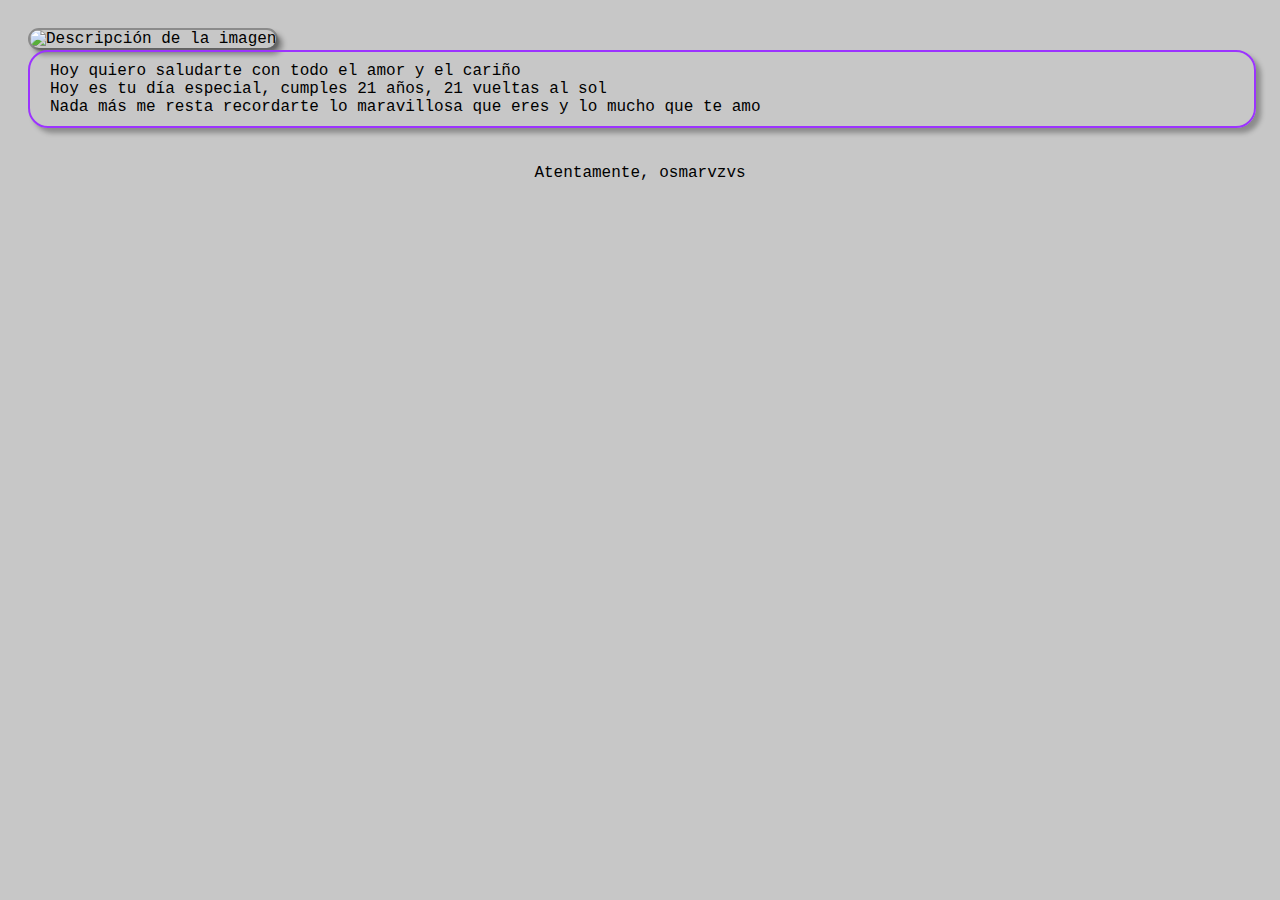
==== index.html @ 17769a34 "index.html" ====
<!DOCTYPE html>
<html lang="es">
<head>
    <meta charset="UTF-8">
    <meta name="viewport" content="width=device-width, initial-scale=1.0">
    <title>Feliz Cumpleaños Julieta</title>
    <style>
        body {
            font-family: Courier, monospace;
            background-color: #c7c7c7; /* Color de fondo en combinación con lila */
            text-align: center;
            padding: 20px; /* Añadido para espacio alrededor del contenido */
        }
        .mensaje-container {
            display: inline-block;
            border: 2px solid #9c33ff; /* Borde rosa */
            border-radius: 20px; /* Borde redondeado */
            padding: 10px 20px; /* Espaciado interno */
            box-shadow: 5px 5px 5px rgba(0, 0, 0, 0.3); /* Sombra */
            margin-bottom: 20px; /* Margen inferior para separar del siguiente elemento */
            text-align: left; /* Alineación del texto a la izquierda */
            width: calc(100% - 40px); /* Ancho total menos los márgenes */
        }
        .imagen {
            float: left; /* Imagen flotante a la izquierda */
            border: 2px solid rgba(0, 0, 0, 0.3); /* Borde con sombra */
            border-radius: 20px; /* Borde redondeado */
            box-shadow: 5px 5px 5px rgba(0, 0, 0, 0.3); /* Sombra */
            margin-right: 20px; /* Margen derecho para separar del siguiente elemento */
        }
        .imagen img {
            border-radius: 18px; /* Borde redondeado para la imagen */
            box-shadow: 3px 3px 3px rgba(0, 0, 0, 0.3); /* Sombra para la imagen */
            display: block; /* Eliminar espacio extra debajo de la imagen */
        }
    </style>
</head>
<body>
    <div class="imagen">
        <img src="https://github.com/prosecht/prosecht.github.io/blob/3eeafe2ab211756c54edcdc8fc9367fc2d8d4ba3/IMG-20230304-WA0018.jpg" alt="Descripción de la imagen">
    </div>
    <div class="mensaje-container">
        <div class="mensaje">Hoy quiero saludarte con todo el amor y el cariño</div>
        <div class="mensaje">Hoy es tu día especial, cumples 21 años, 21 vueltas al sol</div>
        <div class="mensaje">Nada más me resta recordarte lo maravillosa que eres y lo mucho que te amo</div>
    </div>
    <p>Atentamente, osmarvzvs</p>
</body>
</html>
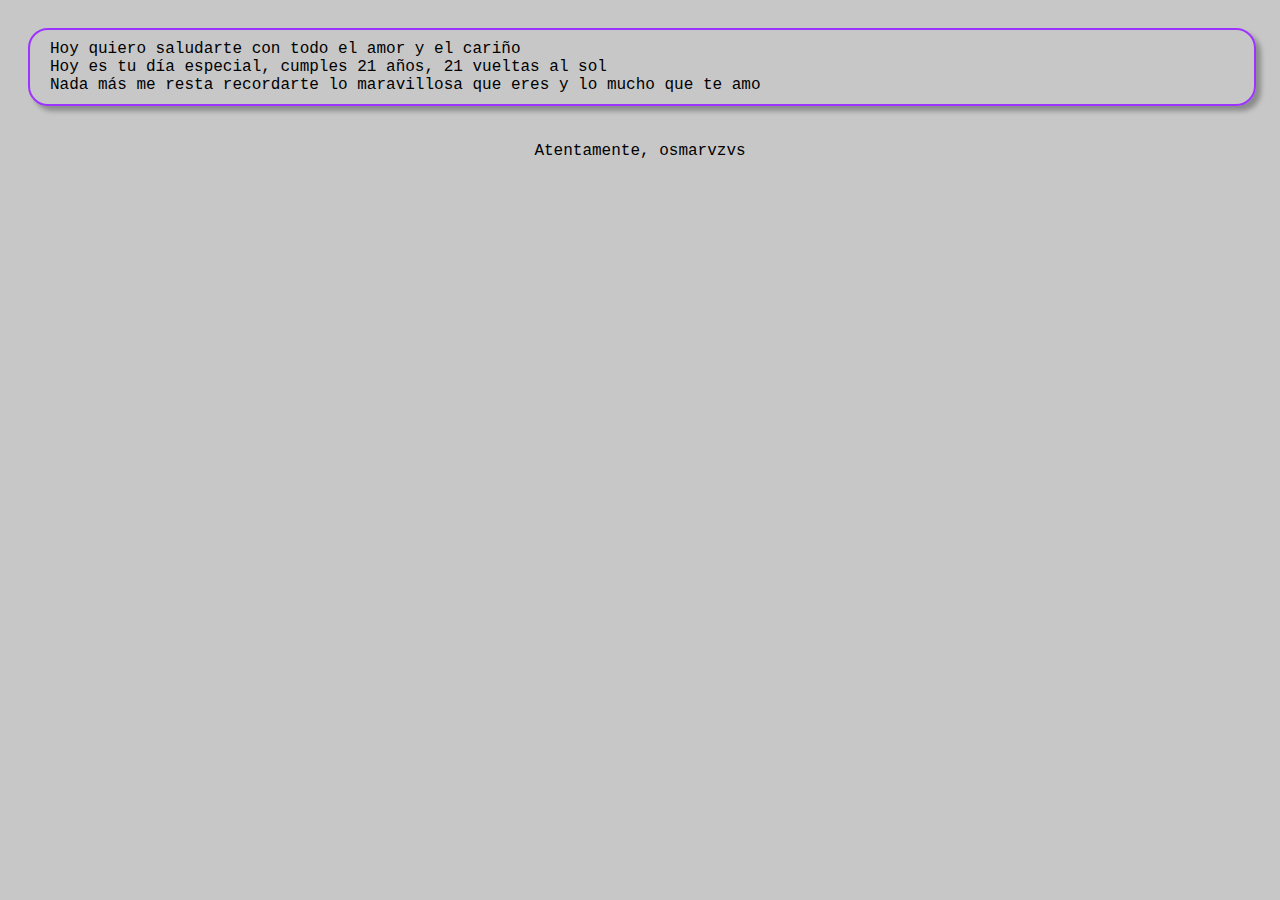
==== commit 2345f195: "Update index.html" ====
--- a/index.html
+++ b/index.html
@@ -34,11 +34,6 @@
             display: block; /* Eliminar espacio extra debajo de la imagen */
         }
     </style>
-</head>
-<body>
-    <div class="imagen">
-        <img src="https://github.com/prosecht/prosecht.github.io/blob/3eeafe2ab211756c54edcdc8fc9367fc2d8d4ba3/IMG-20230304-WA0018.jpg" alt="Descripción de la imagen">
-    </div>
     <div class="mensaje-container">
         <div class="mensaje">Hoy quiero saludarte con todo el amor y el cariño</div>
         <div class="mensaje">Hoy es tu día especial, cumples 21 años, 21 vueltas al sol</div>
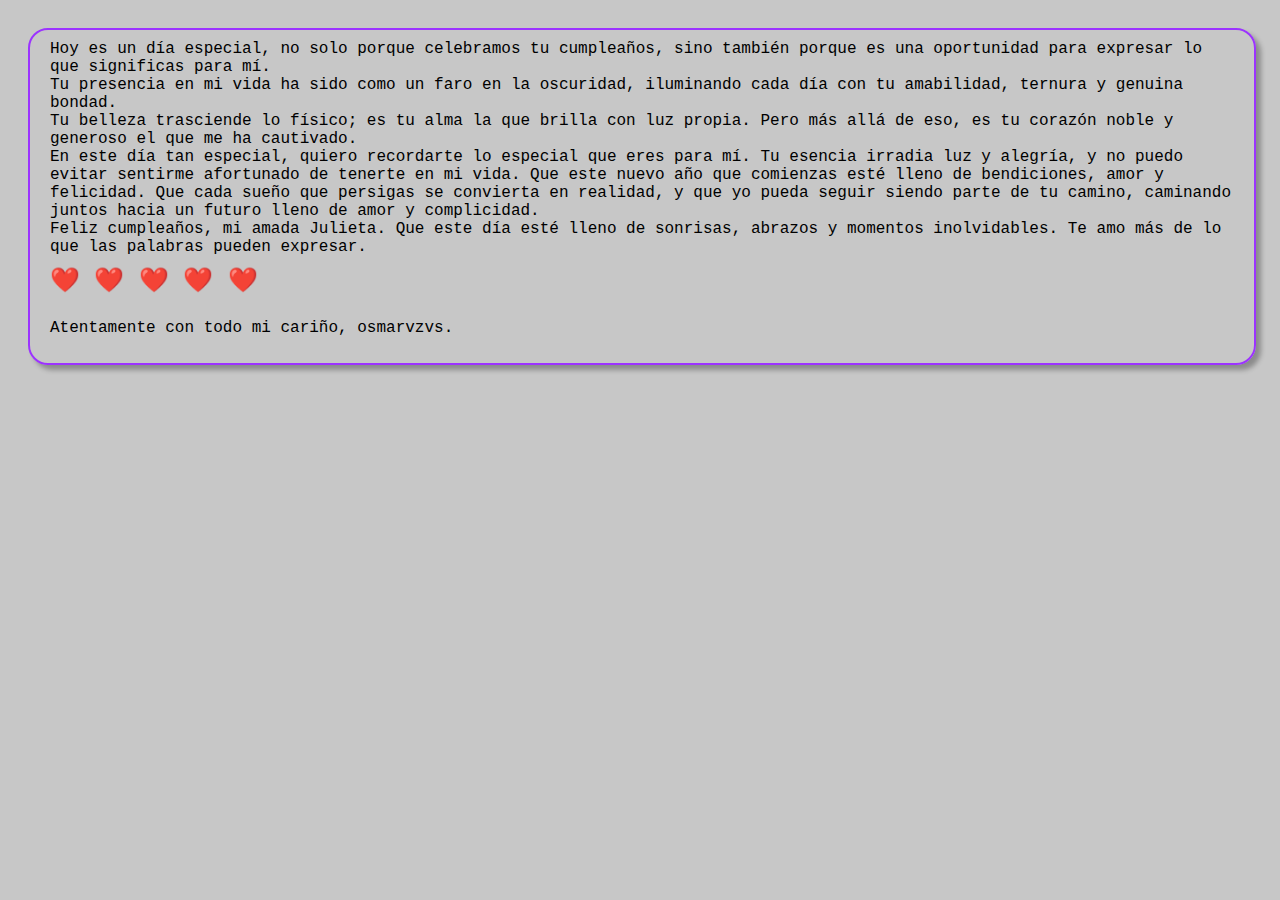
==== commit 2e7dd559: "Update index.html" ====
--- a/index.html
+++ b/index.html
@@ -21,24 +21,21 @@
             text-align: left; /* Alineación del texto a la izquierda */
             width: calc(100% - 40px); /* Ancho total menos los márgenes */
         }
-        .imagen {
-            float: left; /* Imagen flotante a la izquierda */
-            border: 2px solid rgba(0, 0, 0, 0.3); /* Borde con sombra */
-            border-radius: 20px; /* Borde redondeado */
-            box-shadow: 5px 5px 5px rgba(0, 0, 0, 0.3); /* Sombra */
-            margin-right: 20px; /* Margen derecho para separar del siguiente elemento */
-        }
-        .imagen img {
-            border-radius: 18px; /* Borde redondeado para la imagen */
-            box-shadow: 3px 3px 3px rgba(0, 0, 0, 0.3); /* Sombra para la imagen */
-            display: block; /* Eliminar espacio extra debajo de la imagen */
+        .corazones {
+            color: red; /* Color rojo para los corazones */
+            font-size: 24px; /* Tamaño de fuente para los corazones */
+            margin-top: 10px; /* Margen superior para separar los corazones del texto */
         }
     </style>
+</head>
+<body>
     <div class="mensaje-container">
-        <div class="mensaje">Hoy quiero saludarte con todo el amor y el cariño</div>
-        <div class="mensaje">Hoy es tu día especial, cumples 21 años, 21 vueltas al sol</div>
-        <div class="mensaje">Nada más me resta recordarte lo maravillosa que eres y lo mucho que te amo</div>
-    </div>
-    <p>Atentamente, osmarvzvs</p>
+        <div class="mensaje">Hoy es un día especial, no solo porque celebramos tu cumpleaños, sino también porque es una oportunidad para expresar lo que significas para mí.</div>
+        <div class="mensaje">Tu presencia en mi vida ha sido como un faro en la oscuridad, iluminando cada día con tu amabilidad, ternura y genuina bondad.</div>
+        <div class="mensaje">Tu belleza trasciende lo físico; es tu alma la que brilla con luz propia. Pero más allá de eso, es tu corazón noble y generoso el que me ha cautivado.</div>
+        <div class="mensaje">En este día tan especial, quiero recordarte lo especial que eres para mí. Tu esencia irradia luz y alegría, y no puedo evitar sentirme afortunado de tenerte en mi vida. Que este nuevo año que comienzas esté lleno de bendiciones, amor y felicidad. Que cada sueño que persigas se convierta en realidad, y que yo pueda seguir siendo parte de tu camino, caminando juntos hacia un futuro lleno de amor y complicidad.</div>
+        <div class="mensaje">Feliz cumpleaños, mi amada Julieta. Que este día esté lleno de sonrisas, abrazos y momentos inolvidables. Te amo más de lo que las palabras pueden expresar.</div>
+    <p class="corazones">&#10084;&#65039; &#10084;&#65039; &#10084;&#65039; &#10084;&#65039; &#10084;&#65039;</p>
+    <p>Atentamente con todo mi cariño, osmarvzvs.</p>
 </body>
 </html>
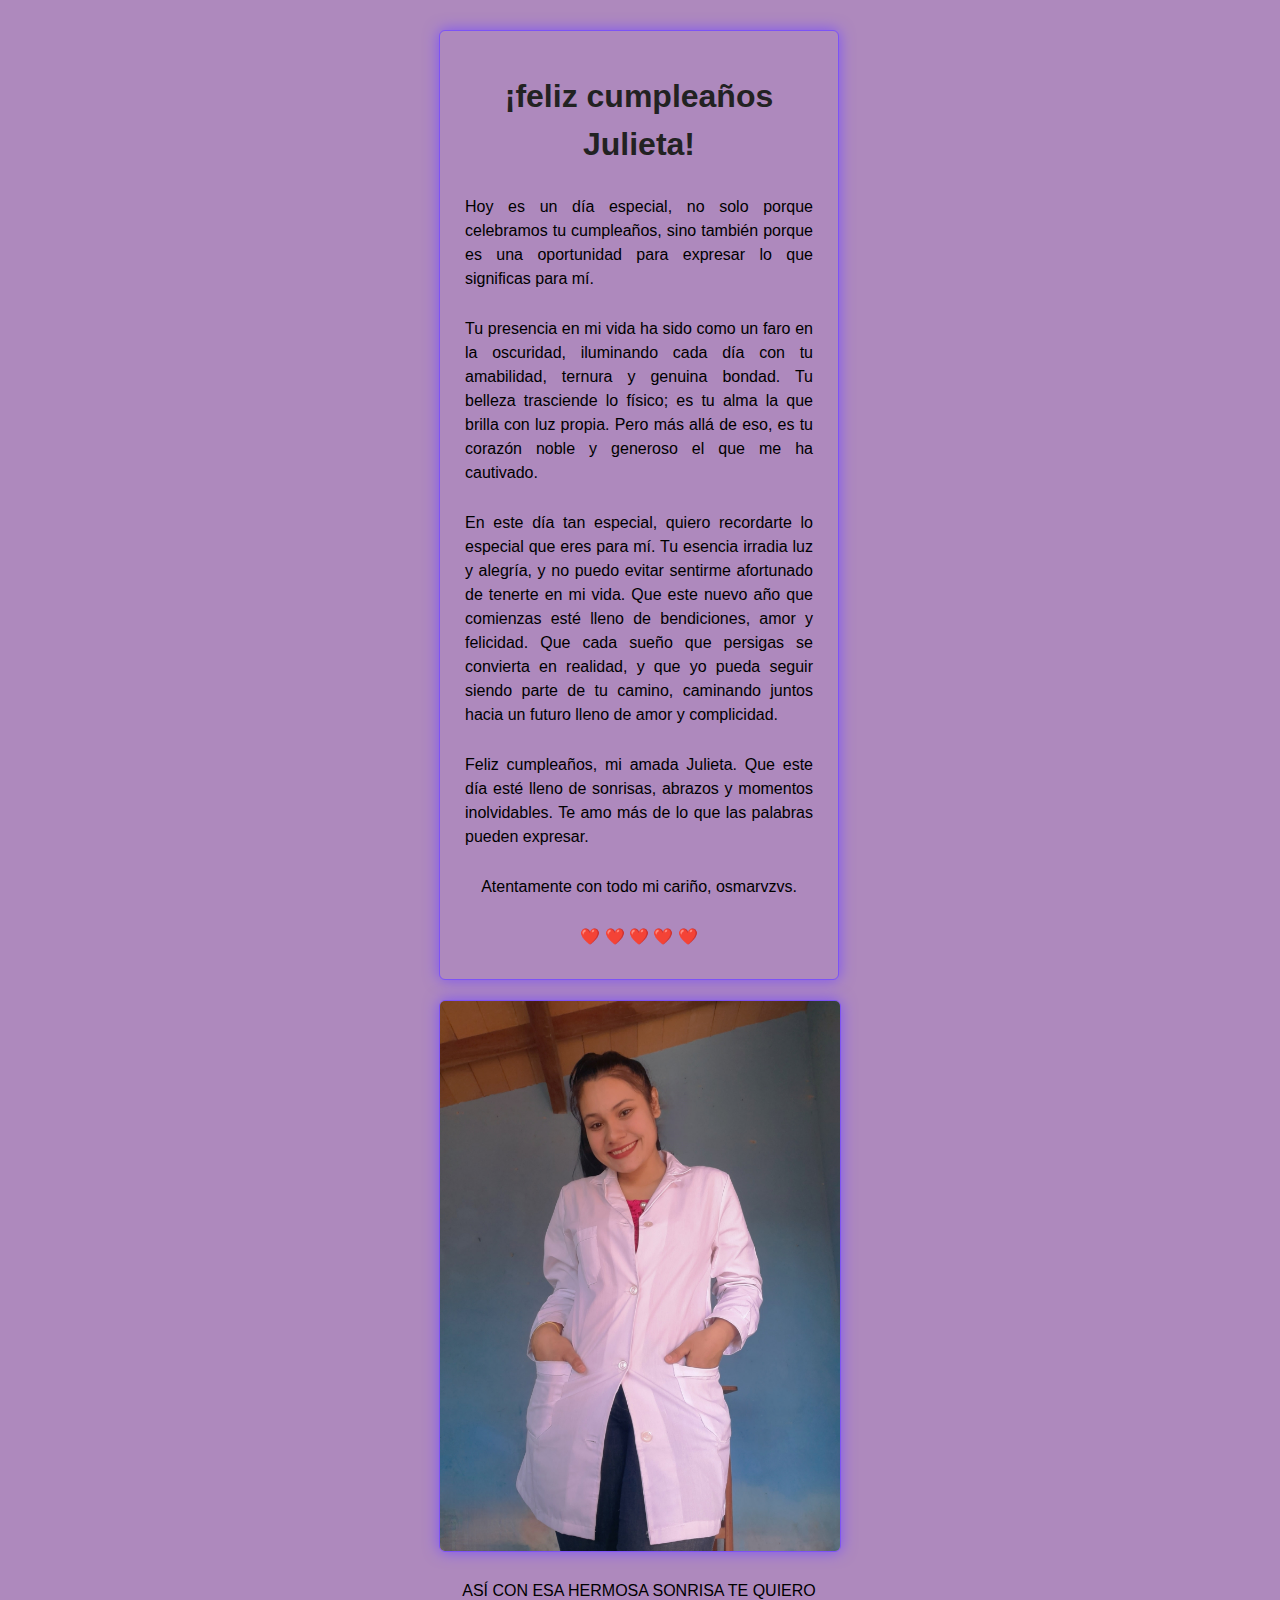
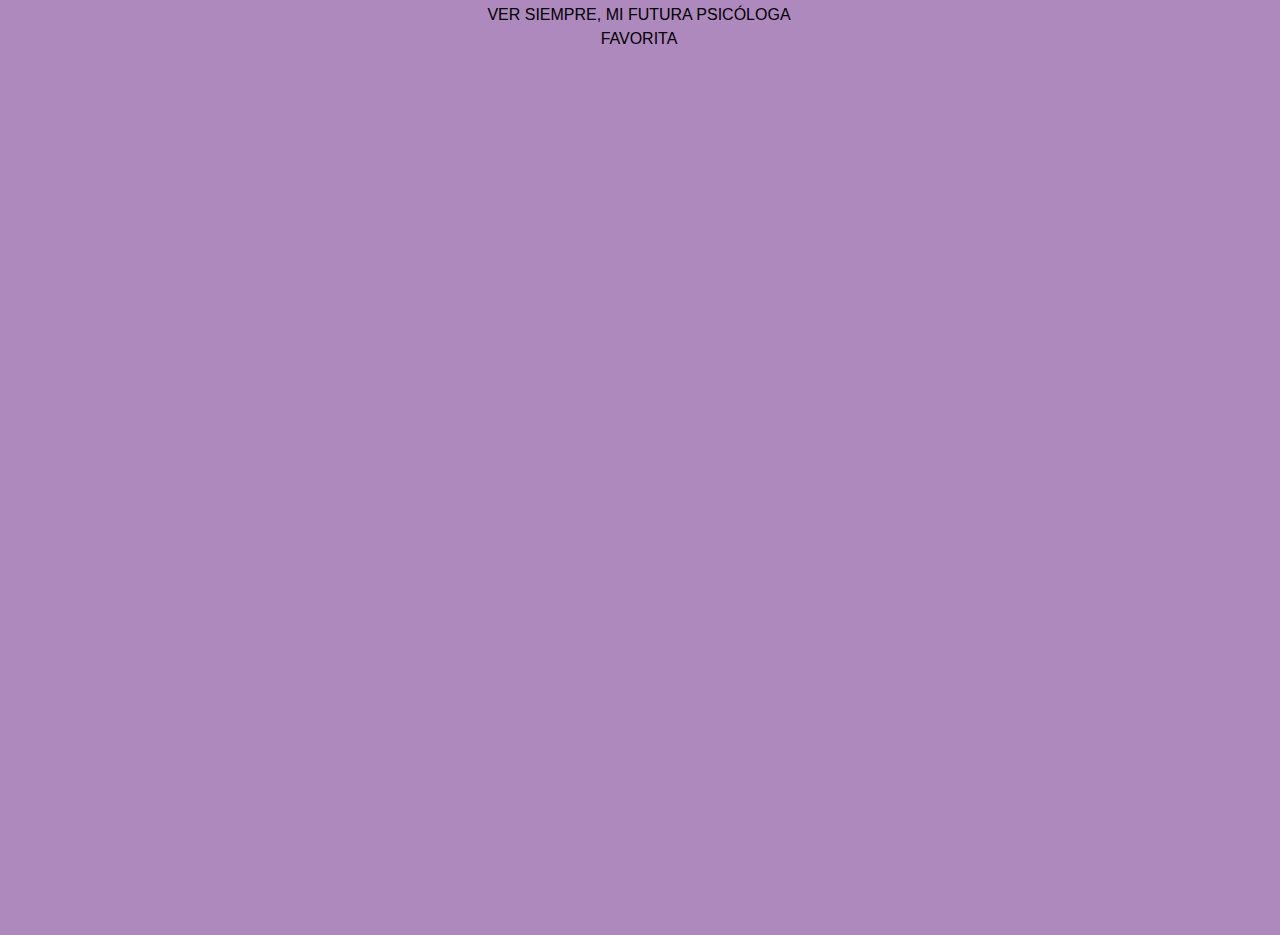
==== commit d3b77091: "Add files via upload" ====
--- a/index.html
+++ b/index.html
@@ -1,41 +1,30 @@
-<!DOCTYPE html>
-<html lang="es">
-<head>
-    <meta charset="UTF-8">
-    <meta name="viewport" content="width=device-width, initial-scale=1.0">
-    <title>Feliz Cumpleaños Julieta</title>
-    <style>
-        body {
-            font-family: Courier, monospace;
-            background-color: #c7c7c7; /* Color de fondo en combinación con lila */
-            text-align: center;
-            padding: 20px; /* Añadido para espacio alrededor del contenido */
-        }
-        .mensaje-container {
-            display: inline-block;
-            border: 2px solid #9c33ff; /* Borde rosa */
-            border-radius: 20px; /* Borde redondeado */
-            padding: 10px 20px; /* Espaciado interno */
-            box-shadow: 5px 5px 5px rgba(0, 0, 0, 0.3); /* Sombra */
-            margin-bottom: 20px; /* Margen inferior para separar del siguiente elemento */
-            text-align: left; /* Alineación del texto a la izquierda */
-            width: calc(100% - 40px); /* Ancho total menos los márgenes */
-        }
-        .corazones {
-            color: red; /* Color rojo para los corazones */
-            font-size: 24px; /* Tamaño de fuente para los corazones */
-            margin-top: 10px; /* Margen superior para separar los corazones del texto */
-        }
-    </style>
-</head>
-<body>
-    <div class="mensaje-container">
-        <div class="mensaje">Hoy es un día especial, no solo porque celebramos tu cumpleaños, sino también porque es una oportunidad para expresar lo que significas para mí.</div>
-        <div class="mensaje">Tu presencia en mi vida ha sido como un faro en la oscuridad, iluminando cada día con tu amabilidad, ternura y genuina bondad.</div>
-        <div class="mensaje">Tu belleza trasciende lo físico; es tu alma la que brilla con luz propia. Pero más allá de eso, es tu corazón noble y generoso el que me ha cautivado.</div>
-        <div class="mensaje">En este día tan especial, quiero recordarte lo especial que eres para mí. Tu esencia irradia luz y alegría, y no puedo evitar sentirme afortunado de tenerte en mi vida. Que este nuevo año que comienzas esté lleno de bendiciones, amor y felicidad. Que cada sueño que persigas se convierta en realidad, y que yo pueda seguir siendo parte de tu camino, caminando juntos hacia un futuro lleno de amor y complicidad.</div>
-        <div class="mensaje">Feliz cumpleaños, mi amada Julieta. Que este día esté lleno de sonrisas, abrazos y momentos inolvidables. Te amo más de lo que las palabras pueden expresar.</div>
-    <p class="corazones">&#10084;&#65039; &#10084;&#65039; &#10084;&#65039; &#10084;&#65039; &#10084;&#65039;</p>
-    <p>Atentamente con todo mi cariño, osmarvzvs.</p>
-</body>
-</html>
+<!DOCTYPE html>
+<html lang="es">
+<head>
+    <meta charset="UTF-8">
+    <meta name="viewport" content="width=device-width, initial-scale=1.0">
+    <title>cumpleaños feliz</title>
+    <link rel="stylesheet" href="style.css">
+    <link rel="shortcut icon" href="fav-ico.ico" type="image/x-icon">
+</head>
+<body>
+    <div>
+    <div class="caja">
+        <h1>¡feliz cumpleaños Julieta!</h1>
+        <p>
+            Hoy es un día especial, no solo porque celebramos tu cumpleaños, sino también porque es una oportunidad para expresar lo que significas para mí.
+        <p>Tu presencia en mi vida ha sido como un faro en la oscuridad, iluminando cada día con tu amabilidad, ternura y genuina bondad.
+            Tu belleza trasciende lo físico; es tu alma la que brilla con luz propia. Pero más allá de eso, es tu corazón noble y generoso el que me ha cautivado.</p>
+        <p>En este día tan especial, quiero recordarte lo especial que eres para mí. Tu esencia irradia luz y alegría, y no puedo evitar sentirme afortunado de tenerte en mi vida. Que este nuevo año que comienzas esté lleno de bendiciones, amor y felicidad. Que cada sueño que persigas se convierta en realidad, y que yo pueda seguir siendo parte de tu camino, caminando juntos hacia un futuro lleno de amor y complicidad.</p>
+        <p>Feliz cumpleaños, mi amada Julieta. Que este día esté lleno de sonrisas, abrazos y momentos inolvidables. Te amo más de lo que las palabras pueden expresar.</p>
+        <p class="atte">
+            Atentamente con todo mi cariño, osmarvzvs.
+        </p>
+        <p class="corazones">&#10084;&#65039; &#10084;&#65039; &#10084;&#65039; &#10084;&#65039; &#10084;&#65039;</p>
+    </div>
+    <div>
+        <img src="juli.jpg" class="juli" alt="imagen no disponible">
+    </div>
+    <p class="pie-de-pagina">ASÍ CON ESA HERMOSA SONRISA TE QUIERO VER SIEMPRE, MI FUTURA PSICÓLOGA FAVORITA</p>
+</body>
+</html>--- a/style.css
+++ b/style.css
@@ -0,0 +1,57 @@
+h1 {
+    text-align: center;
+    color: #222;
+}
+body
+    {
+    font-family: sans-serif;
+    font-weight: 100;
+    padding: 10px;
+    line-height: 1.5;
+    text-align: center;
+    height: 100%;
+    margin: 0;
+    display: flex;
+    justify-content: center;
+    align-items: center;
+    background-color: #AE89BD
+    ;
+}
+p {
+    text-align: justify;
+    padding: 5px;
+}
+.atte {
+    text-align: center;
+}
+.caja {
+    margin-top: 20px;
+    width: 400px;
+    height: 950px;
+    padding: 20px;
+    box-sizing: border-box;
+    background-color: #AE89BD;
+    border: 1px solid #7D53F5;
+    border-radius: 6px;
+    box-shadow: 0 0 15px #7D53F5;
+}
+.corazones {
+    text-align: center;
+}
+.juli {
+    margin-top: 20px;
+    width: 400px;
+    height: 550px;
+    border: 1px solid #7D53F5;
+    border-radius: 6px;
+    box-shadow: 0 0 15px #7D53F5;
+}
+.pie-de-pagina {
+    margin-top: 0;
+    width: 400px;
+    height: 950px;
+    padding: 20px;
+    text-align: center;
+    font-family: sans-serif;
+    box-sizing: border-box;
+}
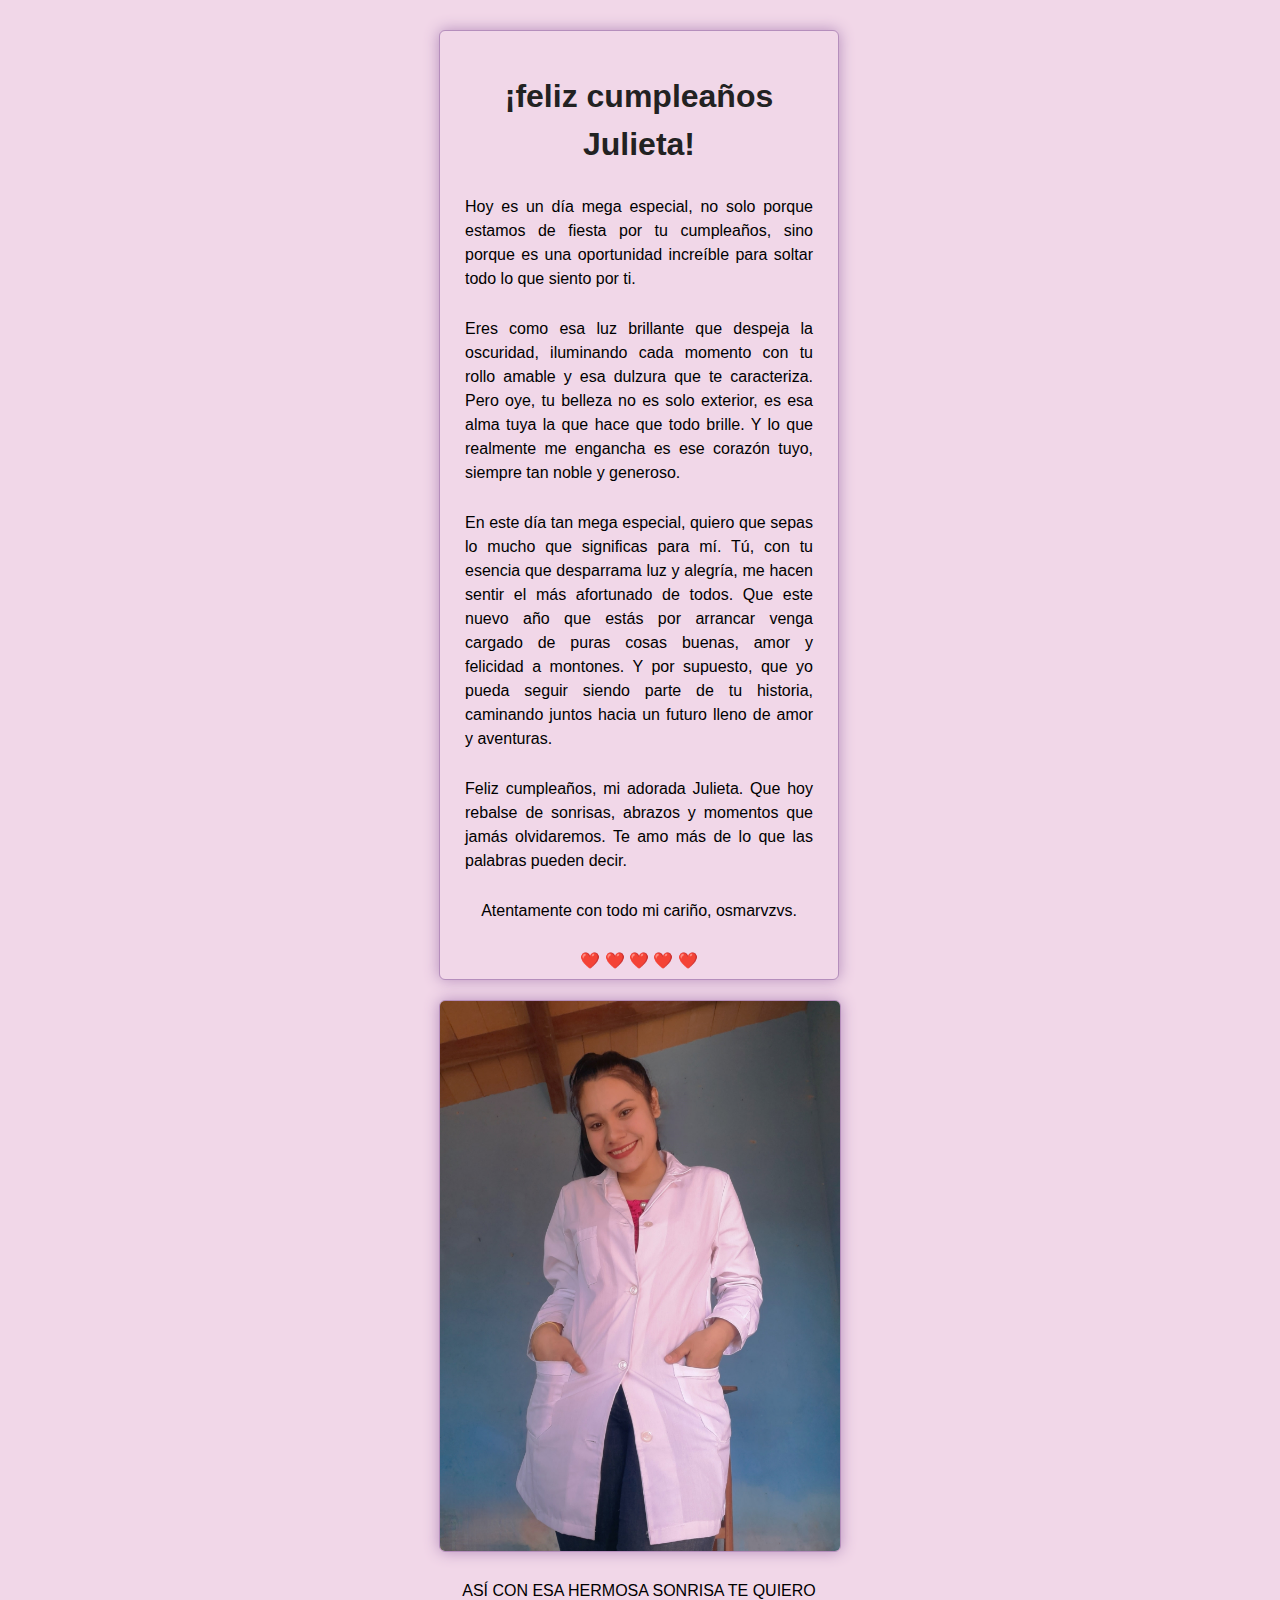
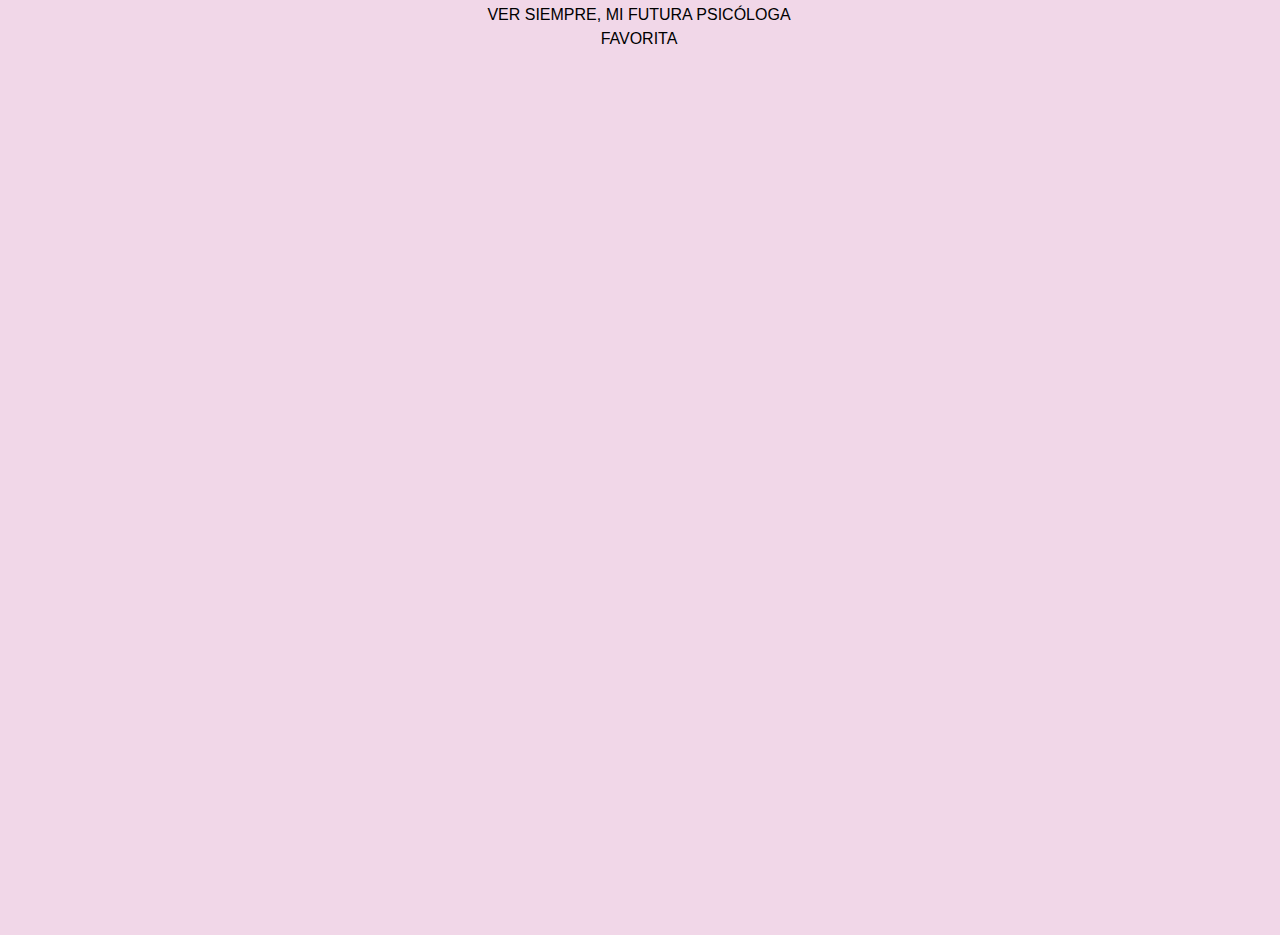
==== commit a4c70334: "Update index.html" ====
--- a/index.html
+++ b/index.html
@@ -11,12 +11,10 @@
     <div>
     <div class="caja">
         <h1>¡feliz cumpleaños Julieta!</h1>
-        <p>
-            Hoy es un día especial, no solo porque celebramos tu cumpleaños, sino también porque es una oportunidad para expresar lo que significas para mí.
-        <p>Tu presencia en mi vida ha sido como un faro en la oscuridad, iluminando cada día con tu amabilidad, ternura y genuina bondad.
-            Tu belleza trasciende lo físico; es tu alma la que brilla con luz propia. Pero más allá de eso, es tu corazón noble y generoso el que me ha cautivado.</p>
-        <p>En este día tan especial, quiero recordarte lo especial que eres para mí. Tu esencia irradia luz y alegría, y no puedo evitar sentirme afortunado de tenerte en mi vida. Que este nuevo año que comienzas esté lleno de bendiciones, amor y felicidad. Que cada sueño que persigas se convierta en realidad, y que yo pueda seguir siendo parte de tu camino, caminando juntos hacia un futuro lleno de amor y complicidad.</p>
-        <p>Feliz cumpleaños, mi amada Julieta. Que este día esté lleno de sonrisas, abrazos y momentos inolvidables. Te amo más de lo que las palabras pueden expresar.</p>
+        <p>Hoy es un día mega especial, no solo porque estamos de fiesta por tu cumpleaños, sino porque es una oportunidad increíble para soltar todo lo que siento por ti.</p>
+        <p>Eres como esa luz brillante que despeja la oscuridad, iluminando cada momento con tu rollo amable y esa dulzura que te caracteriza. Pero oye, tu belleza no es solo exterior, es esa alma tuya la que hace que todo brille. Y lo que realmente me engancha es ese corazón tuyo, siempre tan noble y generoso.</p>
+        <p>En este día tan mega especial, quiero que sepas lo mucho que significas para mí. Tú, con tu esencia que desparrama luz y alegría, me hacen sentir el más afortunado de todos. Que este nuevo año que estás por arrancar venga cargado de puras cosas buenas, amor y felicidad a montones. Y por supuesto, que yo pueda seguir siendo parte de tu historia, caminando juntos hacia un futuro lleno de amor y aventuras.</p>
+        <p>Feliz cumpleaños, mi adorada Julieta. Que hoy rebalse de sonrisas, abrazos y momentos que jamás olvidaremos. Te amo más de lo que las palabras pueden decir.</p>
         <p class="atte">
             Atentamente con todo mi cariño, osmarvzvs.
         </p>
@@ -27,4 +25,4 @@
     </div>
     <p class="pie-de-pagina">ASÍ CON ESA HERMOSA SONRISA TE QUIERO VER SIEMPRE, MI FUTURA PSICÓLOGA FAVORITA</p>
 </body>
-</html>+</html>
--- a/style.css
+++ b/style.css
@@ -14,7 +14,7 @@
     display: flex;
     justify-content: center;
     align-items: center;
-    background-color: #AE89BD
+    background-color: #f1d7e8
     ;
 }
 p {
@@ -30,10 +30,10 @@
     height: 950px;
     padding: 20px;
     box-sizing: border-box;
-    background-color: #AE89BD;
-    border: 1px solid #7D53F5;
+    background-color: #f1d7e8;
+    border: 1px solid #b58ebc;
     border-radius: 6px;
-    box-shadow: 0 0 15px #7D53F5;
+    box-shadow: 0 0 15px #b58ebc;
 }
 .corazones {
     text-align: center;
@@ -42,9 +42,9 @@
     margin-top: 20px;
     width: 400px;
     height: 550px;
-    border: 1px solid #7D53F5;
+    border: 1px solid #b58ebc;
     border-radius: 6px;
-    box-shadow: 0 0 15px #7D53F5;
+    box-shadow: 0 0 15px #b58ebc;
 }
 .pie-de-pagina {
     margin-top: 0;
